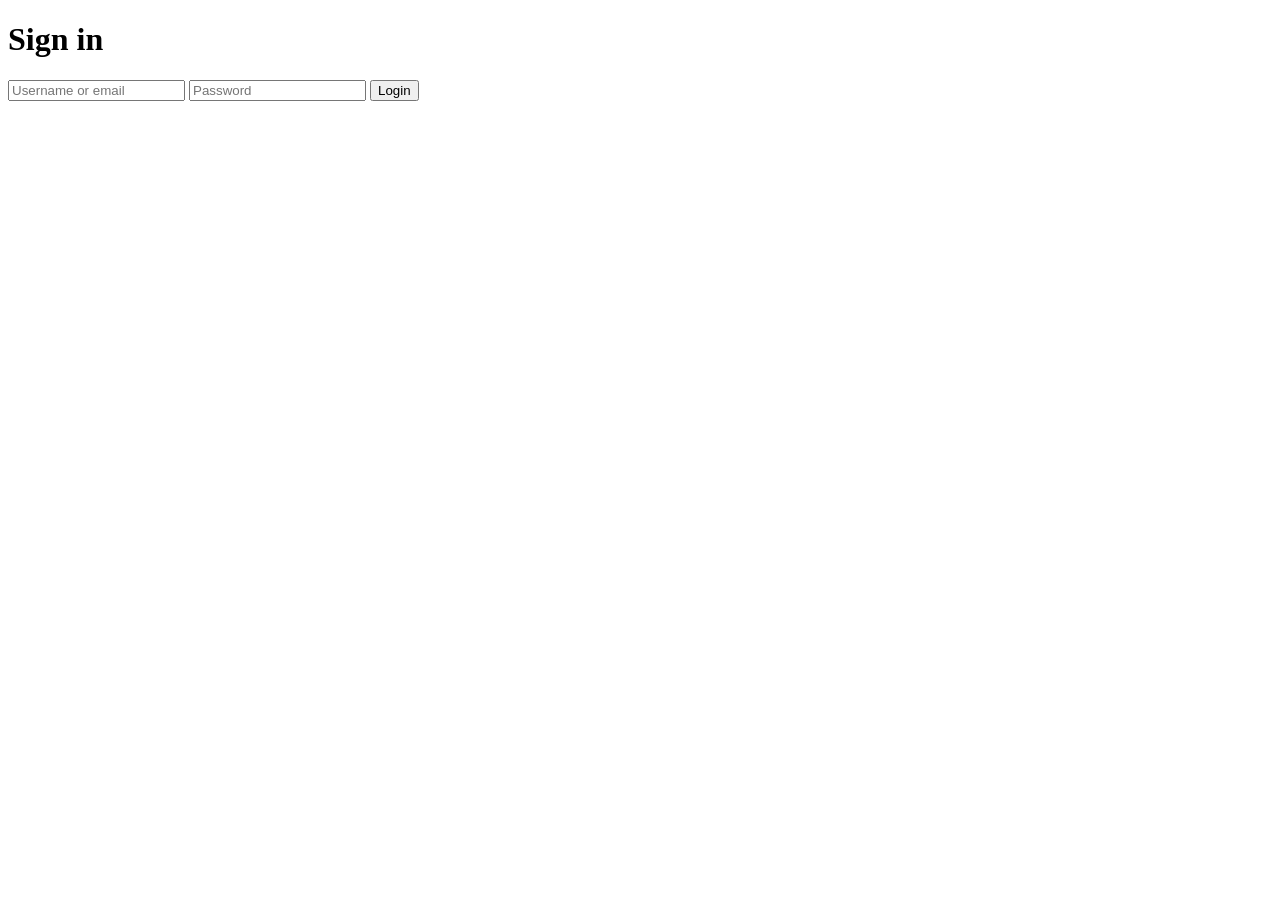
==== web/index.html @ ae8bf31a "feat(auth): add login page HTML structure" ====
<!DOCTYPE html>
<html lang="en">
  <head>
    <meta charset="UTF-8" />
    <meta name="viewport" content="width=device-width, initial-scale=1.0" />
    <title>Login</title>
    <link rel="stylesheet" href="style.css" />
  </head>
  <body>
    <div class="login-container">
      <h1>Sign in</h1>
      <form id="login-form">
        <input
          type="text"
          id="identifier"
          placeholder="Username or email"
          required
        />
        <input
          type="password"
          id="password"
          placeholder="Password"
          required
        />
        <button type="submit">Login</button>
      </form>
      <p id="error-message" class="error hidden"></p>
    </div>
    <script src="../js/auth.js"></script>
  </body>
</html>
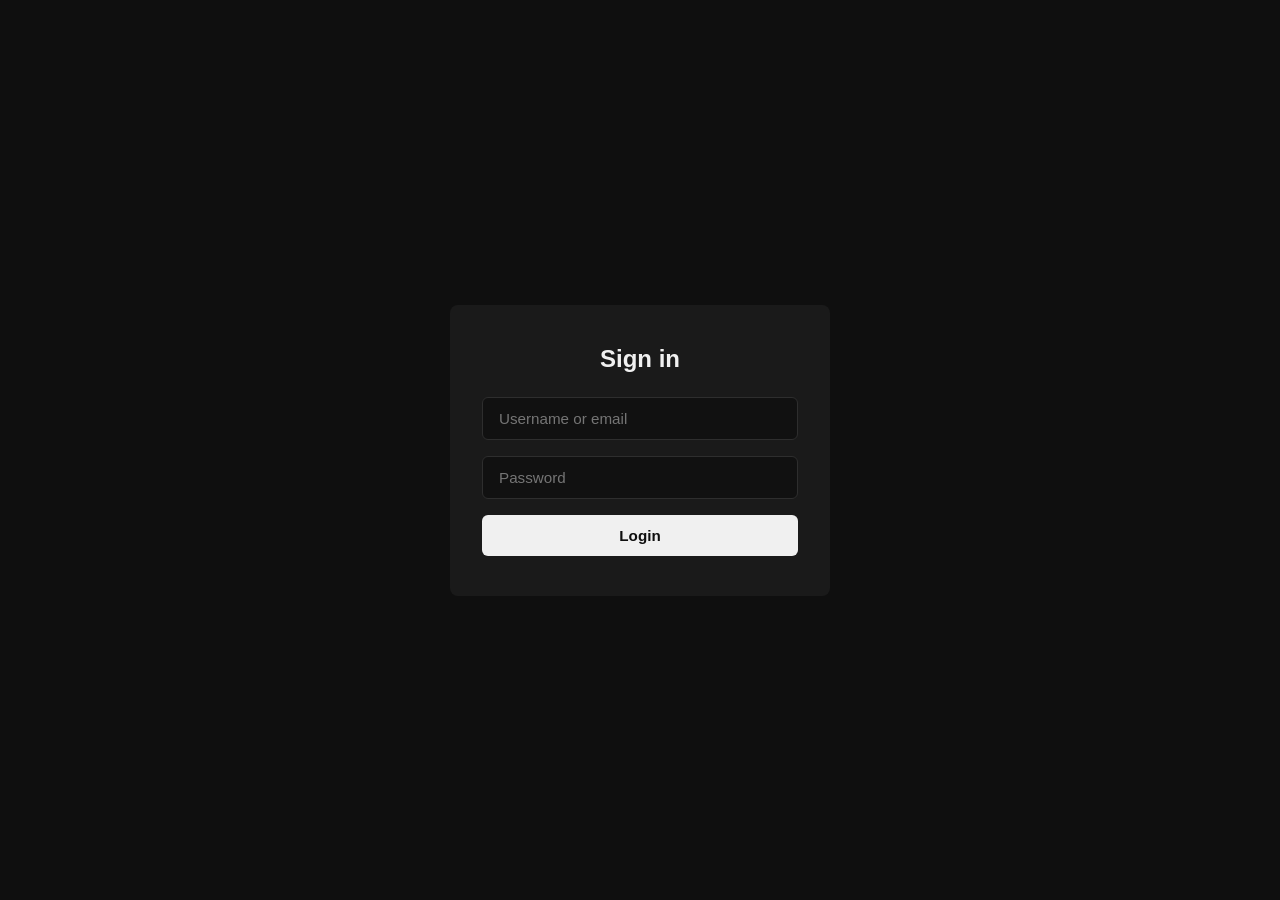
==== commit 31afdca2: "chore: update html link" ====
--- a/web/index.html
+++ b/web/index.html
@@ -4,7 +4,7 @@
     <meta charset="UTF-8" />
     <meta name="viewport" content="width=device-width, initial-scale=1.0" />
     <title>Login</title>
-    <link rel="stylesheet" href="style.css" />
+    <link rel="stylesheet" href="css/style.css" />
   </head>
   <body>
     <div class="login-container">
--- a/web/css/style.css
+++ b/web/css/style.css
@@ -0,0 +1,79 @@
+* {
+  margin: 0;
+  padding: 0;
+  box-sizing: border-box;
+}
+
+body {
+  min-height: 100vh;
+  display: flex;
+  align-items: center;
+  justify-content: center;
+  background-color: #0f0f0f;
+  font-family: 'Segoe UI', sans-serif;
+  color: #f0f0f0;
+}
+
+.login-container {
+  background-color: #1a1a1a;
+  padding: 2.5rem 2rem;
+  border-radius: 8px;
+  width: 100%;
+  max-width: 380px;
+  display: flex;
+  flex-direction: column;
+  gap: 1.5rem;
+}
+
+h1 {
+  font-size: 1.5rem;
+  font-weight: 600;
+  text-align: center;
+}
+
+form {
+  display: flex;
+  flex-direction: column;
+  gap: 1rem;
+}
+
+input {
+  padding: 0.75rem 1rem;
+  border-radius: 6px;
+  border: 1px solid #2e2e2e;
+  background-color: #111;
+  color: #f0f0f0;
+  font-size: 0.95rem;
+  outline: none;
+  transition: border-color 0.2s;
+}
+
+input:focus {
+  border-color: #555;
+}
+
+button[type='submit'] {
+  padding: 0.75rem;
+  border-radius: 6px;
+  border: none;
+  background-color: #f0f0f0;
+  color: #0f0f0f;
+  font-size: 0.95rem;
+  font-weight: 600;
+  cursor: pointer;
+  transition: background-color 0.2s;
+}
+
+button[type='submit']:hover {
+  background-color: #d4d4d4;
+}
+
+.error {
+  color: #e05555;
+  font-size: 0.85rem;
+  text-align: center;
+}
+
+.hidden {
+  display: none;
+}
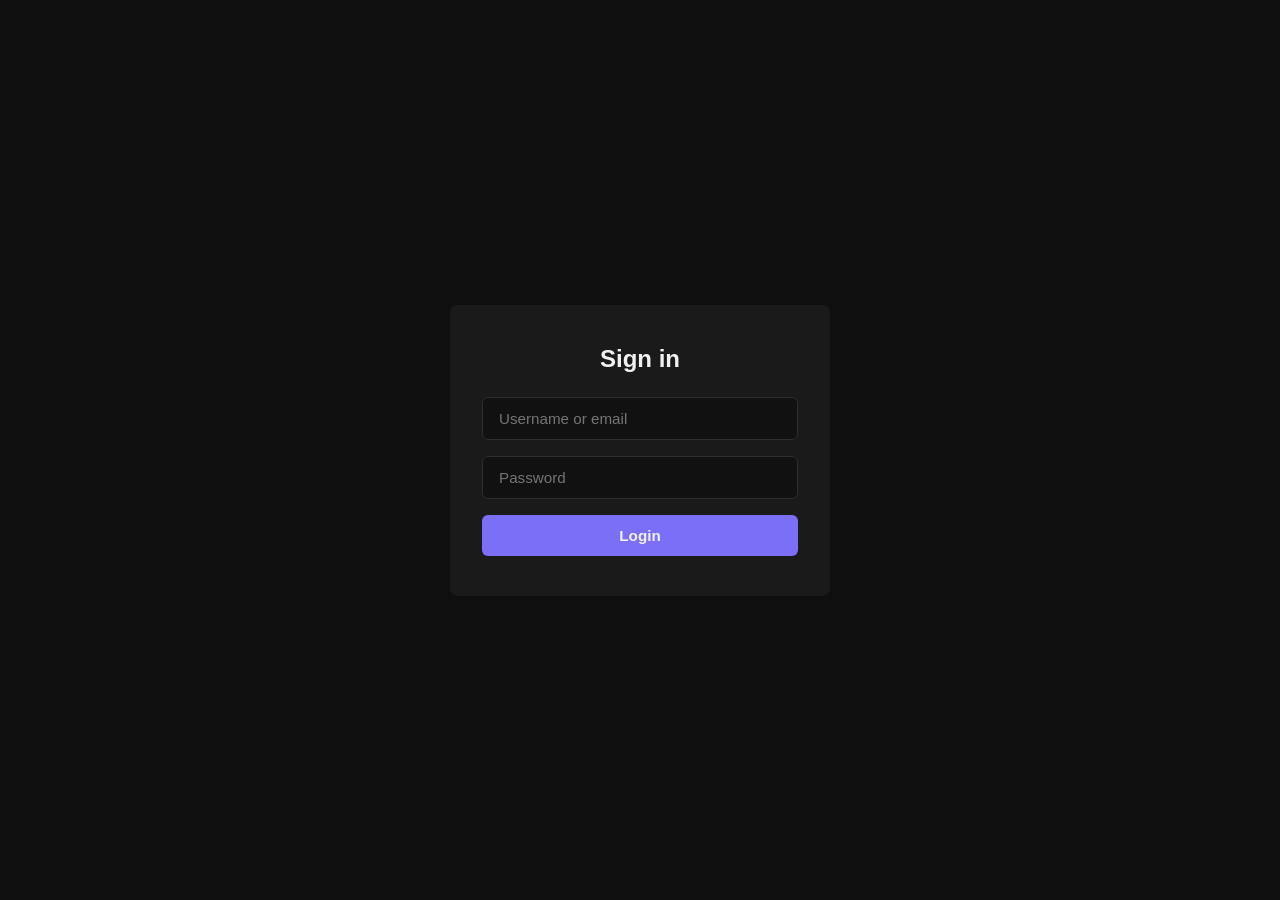
==== commit 83c89785: "feat(hosting): move js/ into web/ and update script paths" ====
--- a/web/index.html
+++ b/web/index.html
@@ -6,7 +6,7 @@
     <title>Login</title>
     <link rel="stylesheet" href="css/style.css" />
   </head>
-  <body>
+  <body class="login-page">
     <div class="login-container">
       <h1>Sign in</h1>
       <form id="login-form">
@@ -26,6 +26,6 @@
       </form>
       <p id="error-message" class="error hidden"></p>
     </div>
-    <script src="../js/auth.js"></script>
+    <script src="js/auth.js"></script>
   </body>
 </html>
--- a/web/css/style.css
+++ b/web/css/style.css
@@ -1,3 +1,14 @@
+:root {
+  --color-bg: #0f0f0f;
+  --color-surface: #1a1a1a;
+  --color-border: #2e2e2e;
+  --color-text: #f0f0f0;
+  --color-muted: #666;
+  --color-accent: #7c6ff7;
+  --color-accent-light: #2c57f3;
+  --color-label: #809df4;
+}
+
 * {
   margin: 0;
   padding: 0;
@@ -6,16 +17,19 @@
 
 body {
   min-height: 100vh;
+  background-color: var(--color-bg);
+  font-family: 'Segoe UI', sans-serif;
+  color: var(--color-text);
+}
+
+body.login-page {
   display: flex;
   align-items: center;
   justify-content: center;
-  background-color: #0f0f0f;
-  font-family: 'Segoe UI', sans-serif;
-  color: #f0f0f0;
 }
 
 .login-container {
-  background-color: #1a1a1a;
+  background-color: var(--color-surface);
   padding: 2.5rem 2rem;
   border-radius: 8px;
   width: 100%;
@@ -40,24 +54,24 @@
 input {
   padding: 0.75rem 1rem;
   border-radius: 6px;
-  border: 1px solid #2e2e2e;
+  border: 1px solid var(--color-border);
   background-color: #111;
-  color: #f0f0f0;
+  color: var(--color-text);
   font-size: 0.95rem;
   outline: none;
   transition: border-color 0.2s;
 }
 
 input:focus {
-  border-color: #555;
+  border-color: var(--color-accent);
 }
 
 button[type='submit'] {
   padding: 0.75rem;
   border-radius: 6px;
   border: none;
-  background-color: #f0f0f0;
-  color: #0f0f0f;
+  background-color: var(--color-accent);
+  color: var(--color-text);
   font-size: 0.95rem;
   font-weight: 600;
   cursor: pointer;
@@ -65,7 +79,7 @@
 }
 
 button[type='submit']:hover {
-  background-color: #d4d4d4;
+  background-color: var(--color-accent-light);
 }
 
 .error {
@@ -77,3 +91,106 @@
 .hidden {
   display: none;
 }
+
+/* --- Profile page --- */
+
+header {
+  position: fixed;
+  top: 0;
+  left: 0;
+  right: 0;
+  display: flex;
+  align-items: center;
+  justify-content: space-between;
+  padding: 1rem 2rem;
+  background-color: var(--color-surface);
+  border-bottom: 1px solid var(--color-border);
+}
+
+header h1 {
+  font-size: 1.2rem;
+  font-weight: 600;
+  color: var(--color-accent-light);
+}
+
+header button {
+  padding: 0.5rem 1rem;
+  border-radius: 6px;
+  border: 1px solid var(--color-border);
+  background-color: transparent;
+  color: var(--color-text);
+  font-size: 0.85rem;
+  cursor: pointer;
+  transition: background-color 0.2s;
+}
+
+header button:hover {
+  background-color: var(--color-border);
+}
+
+main {
+  margin: 5rem auto 2rem;
+  padding: 2rem;
+  display: flex;
+  flex-direction: column;
+  gap: 2rem;
+  max-width: 900px;
+  width: 100%;
+}
+
+.info-grid {
+  display: grid;
+  grid-template-columns: repeat(3, 1fr);
+  gap: 1.5rem;
+}
+
+section {
+  background-color: var(--color-surface);
+  border-radius: 8px;
+  padding: 1.5rem;
+  border: 1px solid var(--color-border);
+  display: flex;
+  flex-direction: column;
+  gap: 0.75rem;
+}
+
+section h2 {
+  font-size: 0.85rem;
+  font-weight: 600;
+  color: var(--color-accent-light);
+  text-transform: uppercase;
+  letter-spacing: 0.08em;
+  text-align: center;
+  padding-bottom: 0.75rem;
+  border-bottom: 1px solid var(--color-border);
+}
+
+section p {
+  display: flex;
+  flex-direction: column;
+  gap: 0.2rem;
+}
+
+.label {
+  font-size: 0.75rem;
+  color: var(--color-label);
+  text-transform: uppercase;
+  letter-spacing: 0.05em;
+}
+
+.value {
+  font-size: 1.4rem;
+  font-weight: 600;
+  color: var(--color-text);
+}
+
+svg {
+  display: block;
+  overflow: visible;
+}
+
+#graphs {
+  display: flex;
+  flex-direction: column;
+  gap: 2rem;
+}
